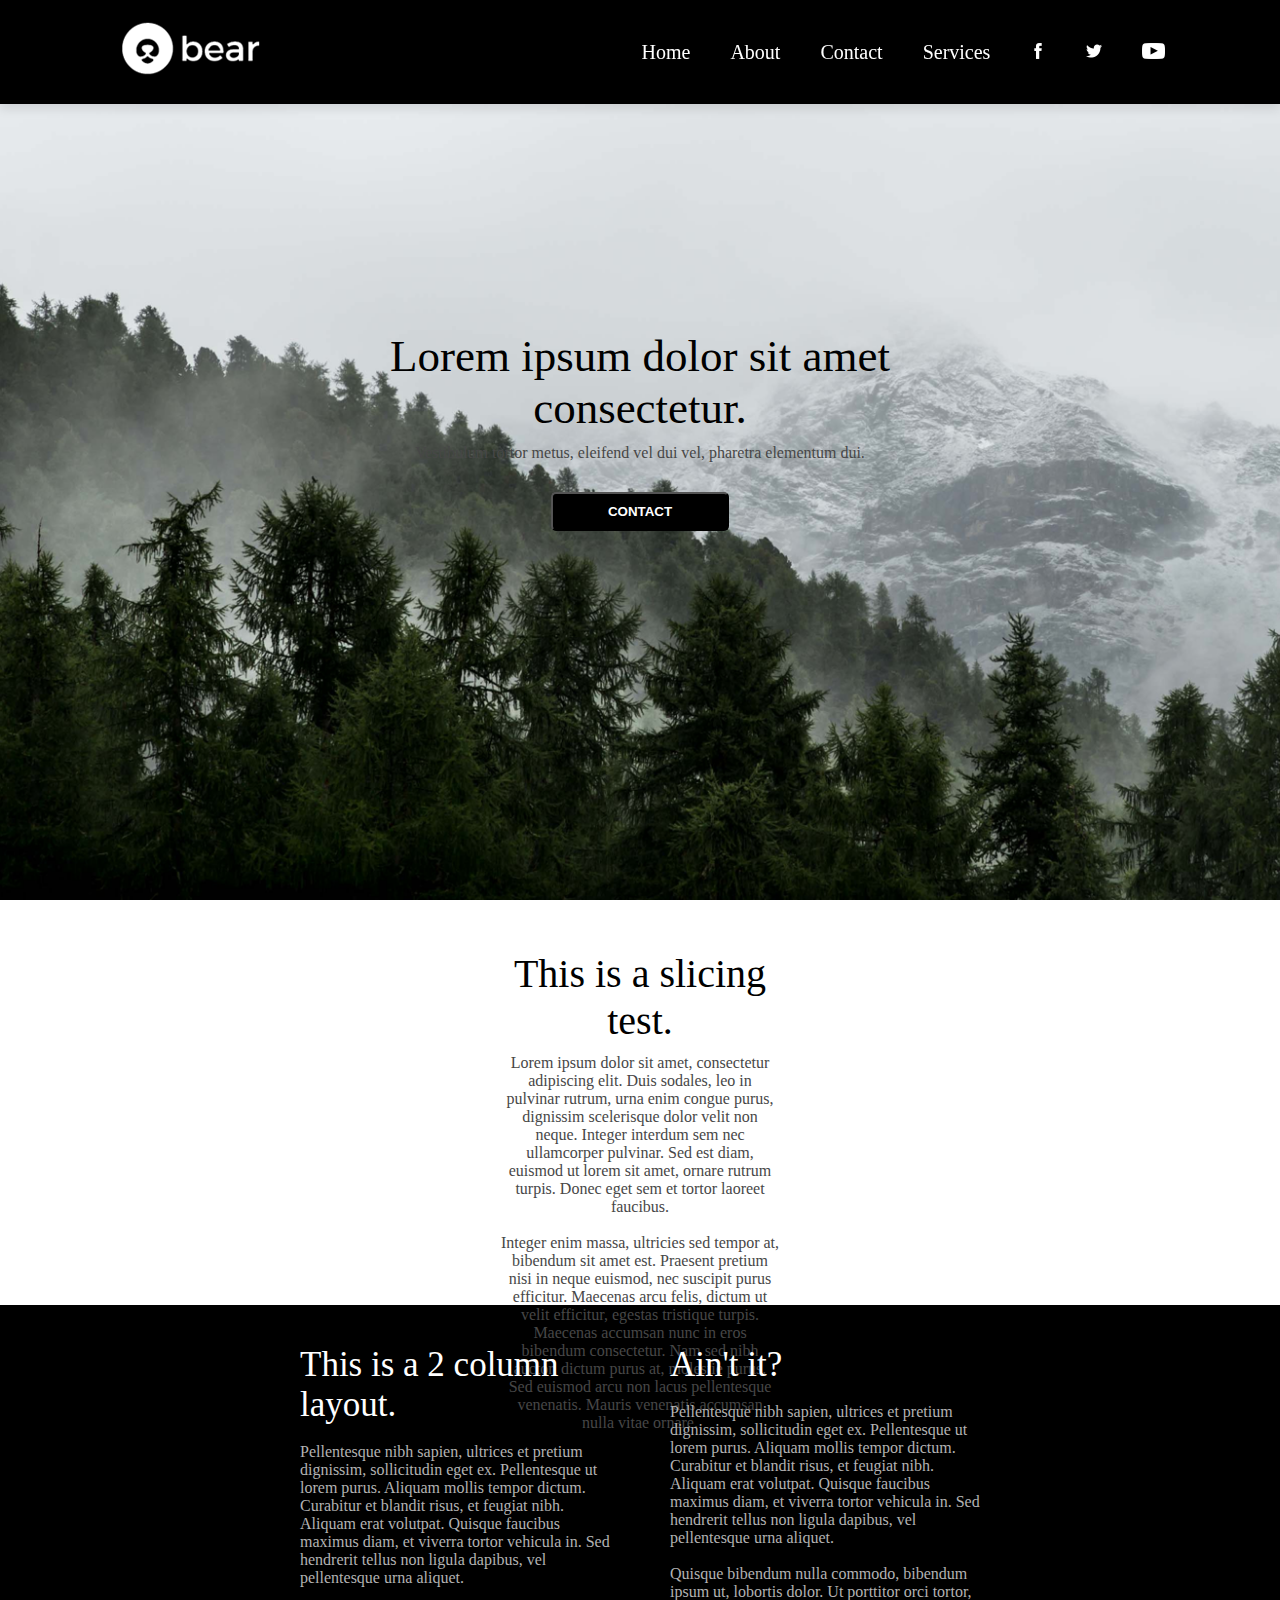
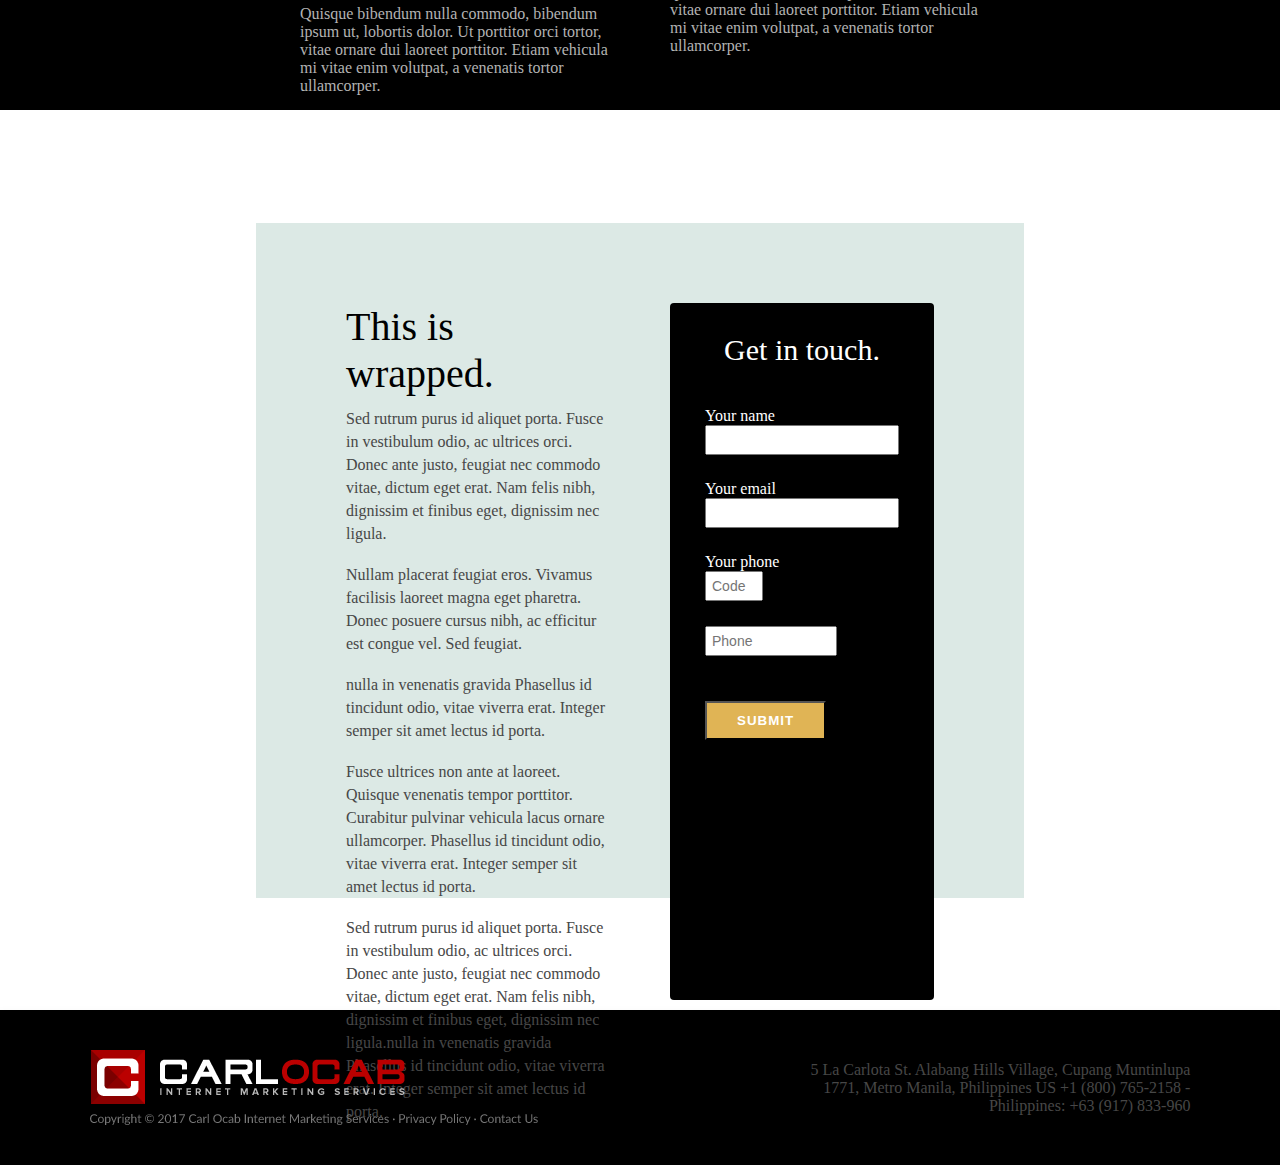
==== index.html @ e9a9a26d "sdaf" ====
<!DOCTYPE html>
<html lang="en">
  <head>
    <meta charset="UTF-8" />
    <meta http-equiv="X-UA-Compatible" content="IE=edge" />
    <meta name="viewport" content="width=device-width, initial-scale=1.0" />
    <link rel="stylesheet" href="style.css" />
    <title>Bear Site</title>
  </head>

  <body>
    <header>
      <a href="#" class="Logo">
        <img id="bearlogo" src="/Images/bearlogo.png" />
      </a>

      <nav class="nav">
        <ul>
          <li><a class="nav-btn">Home</a></li>
          <li><a class="nav-btn">About</a></li>
          <li><a class="nav-btn">Contact</a></li>
          <li><a class="nav-btn">Services</a></li>
          <li>
            <a class="nav-btn"><img src="/Images/fb.png" /></a>
          </li>
          <li>
            <a class="nav-btn"><img src="/Images/twt.png" /></a>
          </li>
          <li>
            <a class="nav-btn"><img src="/Images/yt.png" /></a>
          </li>
        </ul>
      </nav>
    </header>

    <section class="section1">
      <div id="s1">
        <h2>Lorem ipsum dolor sit amet consectetur.</h2>
        <p>
          Vestibulum tortor metus, eleifend vel dui vel, pharetra elementum dui.
        </p>
        <button id="btn-contact">CONTACT</button>
      </div>
    </section>

    <section class="section2">
      <div id="s2">
        <h2>This is a slicing test.</h2>
        <p>
          Lorem ipsum dolor sit amet, consectetur adipiscing elit. Duis sodales,
          leo in pulvinar rutrum, urna enim congue purus, dignissim scelerisque
          dolor velit non neque. Integer interdum sem nec ullamcorper pulvinar.
          Sed est diam, euismod ut lorem sit amet, ornare rutrum turpis. Donec
          eget sem et tortor laoreet faucibus.
        </p>
        <br />
        <p>
          Integer enim massa, ultricies sed tempor at, bibendum sit amet est.
          Praesent pretium nisi in neque euismod, nec suscipit purus efficitur.
          Maecenas arcu felis, dictum ut velit efficitur, egestas tristique
          turpis. Maecenas accumsan nunc in eros bibendum consectetur. Nam sed
          nibh auctor, dictum purus at, molestie purus. Sed euismod arcu non
          lacus pellentesque venenatis. Mauris venenatis accumsan nulla vitae
          ornare.
        </p>
      </div>
    </section>

    <section class="section3">
      <div id="s3">
        <div class="col-left">
          <h2>This is a 2 column layout.</h2>
          <br />
          <p>
            Pellentesque nibh sapien, ultrices et pretium dignissim,
            sollicitudin eget ex. Pellentesque ut lorem purus. Aliquam mollis
            tempor dictum. Curabitur et blandit risus, et feugiat nibh. Aliquam
            erat volutpat. Quisque faucibus maximus diam, et viverra tortor
            vehicula in. Sed hendrerit tellus non ligula dapibus, vel
            pellentesque urna aliquet.
          </p>
          <br />
          <p>
            Quisque bibendum nulla commodo, bibendum ipsum ut, lobortis dolor.
            Ut porttitor orci tortor, vitae ornare dui laoreet porttitor. Etiam
            vehicula mi vitae enim volutpat, a venenatis tortor ullamcorper.
          </p>
        </div>
        <div class="col-right">
          <h2>Ain't it?</h2>
          <br />
          <p>
            Pellentesque nibh sapien, ultrices et pretium dignissim,
            sollicitudin eget ex. Pellentesque ut lorem purus. Aliquam mollis
            tempor dictum. Curabitur et blandit risus, et feugiat nibh. Aliquam
            erat volutpat. Quisque faucibus maximus diam, et viverra tortor
            vehicula in. Sed hendrerit tellus non ligula dapibus, vel
            pellentesque urna aliquet.
          </p>
          <br />
          <p>
            Quisque bibendum nulla commodo, bibendum ipsum ut, lobortis dolor.
            Ut porttitor orci tortor, vitae ornare dui laoreet porttitor. Etiam
            vehicula mi vitae enim volutpat, a venenatis tortor ullamcorper.
          </p>
        </div>
      </div>
    </section>

    <section class="section4">
      <div class="s4-container">
        <div class="s4-row">
          <div class="s4-col-left">
            <h2>This is wrapped.</h2>
            <p>
              Sed rutrum purus id aliquet porta. Fusce in vestibulum odio, ac
              ultrices orci. Donec ante justo, feugiat nec commodo vitae, dictum
              eget erat. Nam felis nibh, dignissim et finibus eget, dignissim
              nec ligula.
            </p>
            <br />
            <p>
              Nullam placerat feugiat eros. Vivamus facilisis laoreet magna eget
              pharetra. Donec posuere cursus nibh, ac efficitur est congue vel.
              Sed feugiat.
            </p>
            <br />
            <p>
              nulla in venenatis gravida Phasellus id tincidunt odio, vitae
              viverra erat. Integer semper sit amet lectus id porta.
            </p>
            <br />
            <p>
              Fusce ultrices non ante at laoreet. Quisque venenatis tempor
              porttitor. Curabitur pulvinar vehicula lacus ornare ullamcorper.
              Phasellus id tincidunt odio, vitae viverra erat. Integer semper
              sit amet lectus id porta.
            </p>
            <br />
            <p>
              Sed rutrum purus id aliquet porta. Fusce in vestibulum odio, ac
              ultrices orci. Donec ante justo, feugiat nec commodo vitae, dictum
              eget erat. Nam felis nibh, dignissim et finibus eget, dignissim
              nec ligula.nulla in venenatis gravida Phasellus id tincidunt odio,
              vitae viverra erat. Integer semper sit amet lectus id porta.
            </p>
          </div>
          <div class="s4-col-right">
            <form class="contact-form">
              <h1>Get in touch.</h1>
              <div class="input-details">
                <label>Your name</label>
                <br />
                <input type="text" id="name" />

                <label>Your email</label>
                <br />
                <input type="email" id="email" />
                <label>Your phone</label>
                <br />
                <input type="text" id="code" placeholder="Code" />
                <input type="text" id="phone" placeholder="Phone" />
                <button type="submit" id="btn-submit">SUBMIT</button>
              </div>
            </form>
          </div>
        </div>
      </div>
    </section>

    <footer class="footer">
      <img id="bearlogo" src="/Images/logo2.png" />
      <p>
        5 La Carlota St. Alabang Hills Village, Cupang Muntinlupa 1771, Metro
        Manila, Philippines US +1 (800) 765-2158 - Philippines: +63 (917)
        833-960
      </p>
    </footer>
  </body>
</html>
---- style.css ----
*{
    margin: 0;
    padding: 0;
    box-sizing: border-box; 
}
body{
    min-height: 100vh;
    background-color: white;
    margin: 0;
    text-align: center;
}
header{
    position: fixed;
    top: 0;
    left: 0;
    right: 0;
    background-color: black;
    box-shadow: 0 5px 10px rgba(0, 0, 0, 0.1);
    padding: 0px 7%;
    display: flex;
    align-items: center;
    justify-content: space-between;
}
/* header .Logo{
} */
header .nav li{
    list-style: none;
}

header .nav ul li{
    position: relative;
    float: left;
    color: white;
    margin-right: 10px;

}
header .nav ul li a{
    font-size: 20px;
    padding: 15px;
    display: block;
    cursor: pointer;
    transition-duration: 0.4s;
    border-radius: 5px;
}

header .nav ul li a:hover{
    background-color: gray;
    color: black;
}
.section1{
    height: 100vh;
    padding: 30px;
    box-sizing: border-box;
    background-image: url('/Images/backgroundimg.png');
    background-repeat: no-repeat;
    background-size:cover;
}

#s1{
    margin: 300px 300px 0px 300px;
}
#s1 h2{
    font-weight: lighter;
    font-size: 45px;
    margin: 0;
    padding-bottom: 10px;
}
#s1 p{
    color: #474747;
    padding-bottom: 30px;
}
#btn-contact{
    background-color: black;
    color: white;
    padding: 10px 55px 10px 55px;
    border-radius: 5px;
    transition-duration: 0.4s;
    font-weight: bolder;
}
#btn-contact:hover{
    background-color: white;
    color: black;
    border: 2px solid black;
    
}

.section2{
    height: 45vh;
    box-sizing: border-box;
    background-color: white;
}
#s2{
    margin: 0px 500px 0px 500px;
}
#s2 h2{
    font-weight: lighter;
    font-size: 40px;
    margin-bottom: 0;
    margin-top: 0;
    padding:50px 0px 10px 0px;
}
#s2 p{
    color: #474747;
    margin: 0;
}

.section3{
    height: 45vh;
    box-sizing: border-box;
    background-color: black;
}
#s3{
    display: flex;
    text-align: left;
    padding: 40px 300px 40px 300px;
}

.col-left{
    flex: 50%;
    margin-right: 30px;
}
.col-right{
    flex: 50%;
    margin-left: 30px;
}

#s3 h2{
    font-weight: lighter;
    color: white;
    font-size: 35px;
    margin-bottom: 0;
    margin-top: 0;
}
#s3 p{
    color: #b3b3b3;
    margin: 0;
}

.section4{
    height: 100vh;
    box-sizing: border-box;
    background-color: white;
    display: flex;
    justify-content: center;
    align-items: center;

}
.s4-container{
    height: 75%;
    width: 60%;
    background-color: rgba(147, 186, 173, 0.32);
    
}
.s4-row{
    display: flex;
    padding: 80px 90px 40px 90px;
}
.s4-col-left{
    flex: 50%;
    margin-right: 30px;
}
.s4-col-left h2{
    font-weight:200;
    color: black;
    text-align: left;
    font-size: 40px;
    padding-bottom: 10px;
    margin-bottom: 0;
    margin-top: 0;
}
.s4-col-left p{
    text-align: left;
    line-height: 23px;
    color: #474747;
    margin: 0;
}
.s4-col-right{
    flex: 50%;
    margin-left: 30px;
}

.contact-form{
    height: 85%;
    width: 100%;
    background-color: black;
    border-radius: 4px;
}
.contact-form h1{
    color: #fff;
    padding: 30px;
    font-size: 30px;
    font-weight:lighter;
} 
.input-details{
    text-align: left;
    padding: 10px 35px 10px 35px;
}
.input-details label{
    color: white;
}
.input-details input{
    width: 100%;
    font-size: 14px;
    height: 30px;
    padding: 5px;
    margin-bottom: 25px;
}

#code{
    width: 30%;
    font-size: 14px;
    height: 30px;
    margin-bottom: 25px;
}
#phone{
    width: 68%;
    font-size: 14px;
    height: 30px;
    margin-bottom: 25px;
}
#btn-submit{
    background-color: #e0b455;
    padding: 10px 30px 10px 30px;
    color: white;
    font-weight: bold;
    letter-spacing: 1px;
    margin-top: 20px;
    transition-duration: 0.4s;
}
#btn-submit:hover{
    background-color: black;
    color:#e0b455;
    border:3px solid #e0b455;
}
.footer{
    background-color: black;
    box-shadow: 0 5px 10px rgba(0, 0, 0, 0.1);
    padding: 40px 7%;
    display: flex;
    align-items: center;
    justify-content: space-between;
}
.footer p{
    width: 35%;
    color: #474747;
    text-align: right;
}
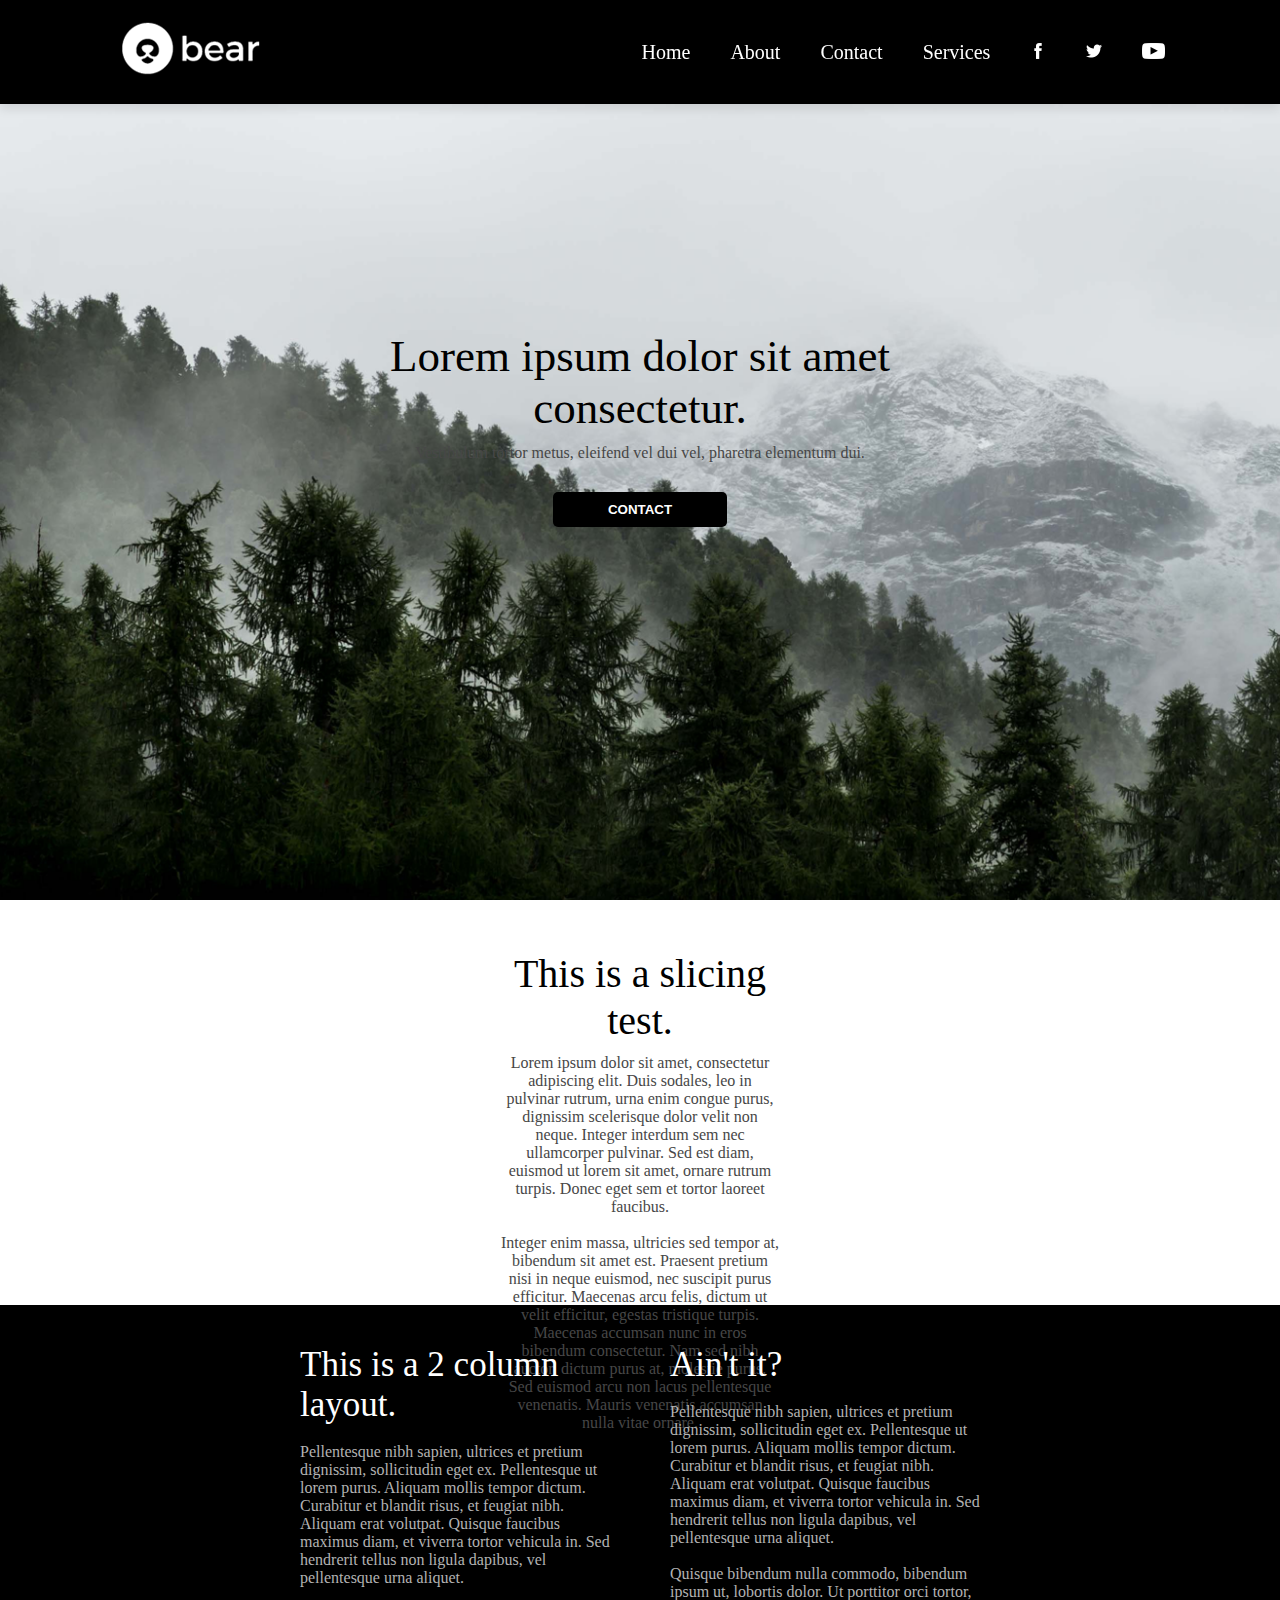
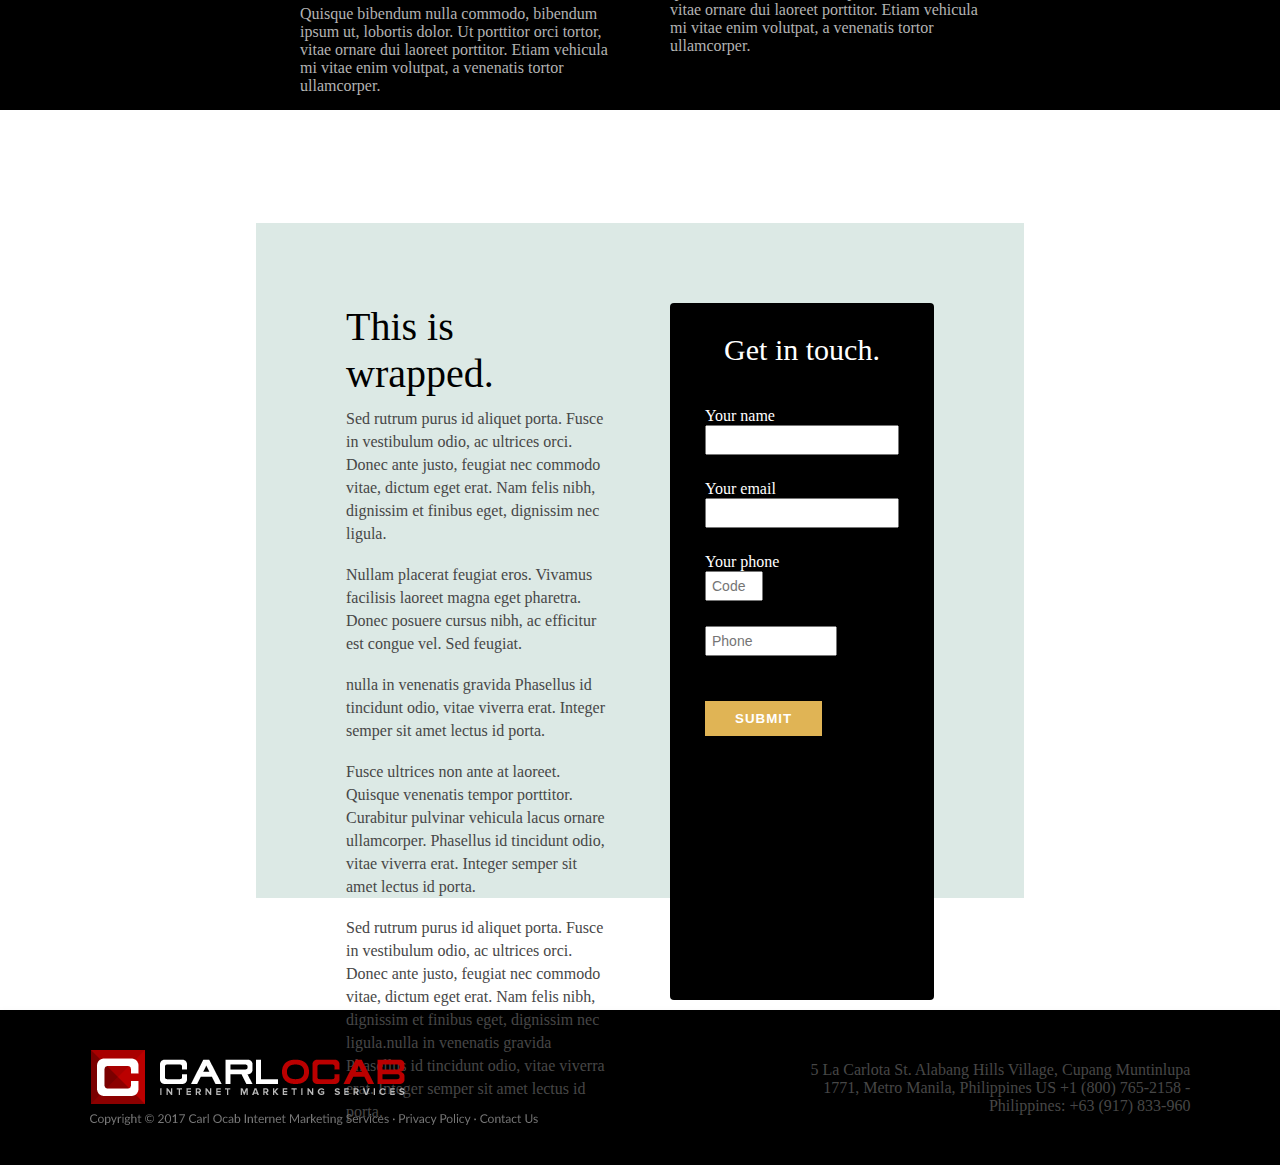
==== commit 7ff693fa: "q" ====
--- a/index.html
+++ b/index.html
@@ -4,7 +4,7 @@
     <meta charset="UTF-8" />
     <meta http-equiv="X-UA-Compatible" content="IE=edge" />
     <meta name="viewport" content="width=device-width, initial-scale=1.0" />
-    <link rel="stylesheet" href="style.css" />
+    <link rel="stylesheet" href="/css/style.css" />
     <title>Bear Site</title>
   </head>
 
--- a/css/style.css
+++ b/css/style.css
@@ -0,0 +1,249 @@
+*{
+    margin: 0;
+    padding: 0;
+    box-sizing: border-box; 
+}
+body{
+    min-height: 100vh;
+    background-color: white;
+    margin: 0;
+    text-align: center;
+}
+header{
+    position: fixed;
+    top: 0;
+    left: 0;
+    right: 0;
+    background-color: black;
+    box-shadow: 0 5px 10px rgba(0, 0, 0, 0.1);
+    padding: 0px 7%;
+    display: flex;
+    align-items: center;
+    justify-content: space-between;
+}
+/* header .Logo{
+} */
+header .nav li{
+    list-style: none;
+}
+
+header .nav ul li{
+    position: relative;
+    float: left;
+    color: white;
+    margin-right: 10px;
+
+}
+header .nav ul li a{
+    font-size: 20px;
+    padding: 15px;
+    display: block;
+    cursor: pointer;
+    transition-duration: 0.4s;
+    border-radius: 5px;
+}
+
+header .nav ul li a:hover{
+    background-color: grey;
+    color: black;
+}
+.section1{
+    height: 100vh;
+    padding: 30px;
+    box-sizing: border-box;
+    background-image: url('/Images/backgroundimg.png');
+    background-repeat: no-repeat;
+    background-size:cover;
+}
+
+#s1{
+    margin: 300px 300px 0px 300px;
+}
+#s1 h2{
+    font-weight: lighter;
+    font-size: 45px;
+    margin: 0;
+    padding-bottom: 10px;
+}
+#s1 p{
+    color: #474747;
+    padding-bottom: 30px;
+}
+#btn-contact{
+    background-color: black;
+    color: white;
+    padding: 10px 55px 10px 55px;
+    border-radius: 5px;
+    border: 0px;
+    transition-duration: 0.4s;
+    font-weight: bolder;
+}
+#btn-contact:hover{
+    background-color: white;
+    color: black;
+    border: 2px solid black;
+    
+}
+
+.section2{
+    height: 45vh;
+    box-sizing: border-box;
+    background-color: white;
+}
+#s2{
+    margin: 0px 500px 0px 500px;
+}
+#s2 h2{
+    font-weight: lighter;
+    font-size: 40px;
+    margin-bottom: 0;
+    margin-top: 0;
+    padding:50px 0px 10px 0px;
+}
+#s2 p{
+    color: #474747;
+    margin: 0;
+}
+
+.section3{
+    height: 45vh;
+    box-sizing: border-box;
+    background-color: black;
+}
+#s3{
+    display: flex;
+    text-align: left;
+    padding: 40px 300px 40px 300px;
+}
+
+.col-left{
+    flex: 50%;
+    margin-right: 30px;
+}
+.col-right{
+    flex: 50%;
+    margin-left: 30px;
+}
+
+#s3 h2{
+    font-weight: lighter;
+    color: white;
+    font-size: 35px;
+    margin-bottom: 0;
+    margin-top: 0;
+}
+#s3 p{
+    color: #b3b3b3;
+    margin: 0;
+}
+
+.section4{
+    height: 100vh;
+    box-sizing: border-box;
+    background-color: white;
+    display: flex;
+    justify-content: center;
+    align-items: center;
+
+}
+.s4-container{
+    height: 75%;
+    width: 60%;
+    background-color: rgba(147, 186, 173, 0.32);
+    
+}
+.s4-row{
+    display: flex;
+    padding: 80px 90px 40px 90px;
+}
+.s4-col-left{
+    flex: 50%;
+    margin-right: 30px;
+}
+.s4-col-left h2{
+    font-weight:200;
+    color: black;
+    text-align: left;
+    font-size: 40px;
+    padding-bottom: 10px;
+    margin-bottom: 0;
+    margin-top: 0;
+}
+.s4-col-left p{
+    text-align: left;
+    line-height: 23px;
+    color: #474747;
+    margin: 0;
+}
+.s4-col-right{
+    flex: 50%;
+    margin-left: 30px;
+}
+
+.contact-form{
+    height: 85%;
+    width: 100%;
+    background-color: black;
+    border-radius: 4px;
+}
+.contact-form h1{
+    color: #fff;
+    padding: 30px;
+    font-size: 30px;
+    font-weight:lighter;
+} 
+.input-details{
+    text-align: left;
+    padding: 10px 35px 10px 35px;
+}
+.input-details label{
+    color: white;
+}
+.input-details input{
+    width: 100%;
+    font-size: 14px;
+    height: 30px;
+    padding: 5px;
+    margin-bottom: 25px;
+}
+
+#code{
+    width: 30%;
+    font-size: 14px;
+    height: 30px;
+    margin-bottom: 25px;
+}
+#phone{
+    width: 68%;
+    font-size: 14px;
+    height: 30px;
+    margin-bottom: 25px;
+}
+#btn-submit{
+    background-color: #e0b455;
+    padding: 10px 30px 10px 30px;
+    color: white;
+    border: 0px;
+    font-weight: bold;
+    letter-spacing: 1px;
+    margin-top: 20px;
+    transition-duration: 0.4s;
+}
+#btn-submit:hover{
+    background-color: black;
+    color:#e0b455;
+    border:3px solid #e0b455;
+}
+.footer{
+    background-color: black;
+    box-shadow: 0 5px 10px rgba(0, 0, 0, 0.1);
+    padding: 40px 7%;
+    display: flex;
+    align-items: center;
+    justify-content: space-between;
+}
+.footer p{
+    width: 35%;
+    color: #474747;
+    text-align: right;
+}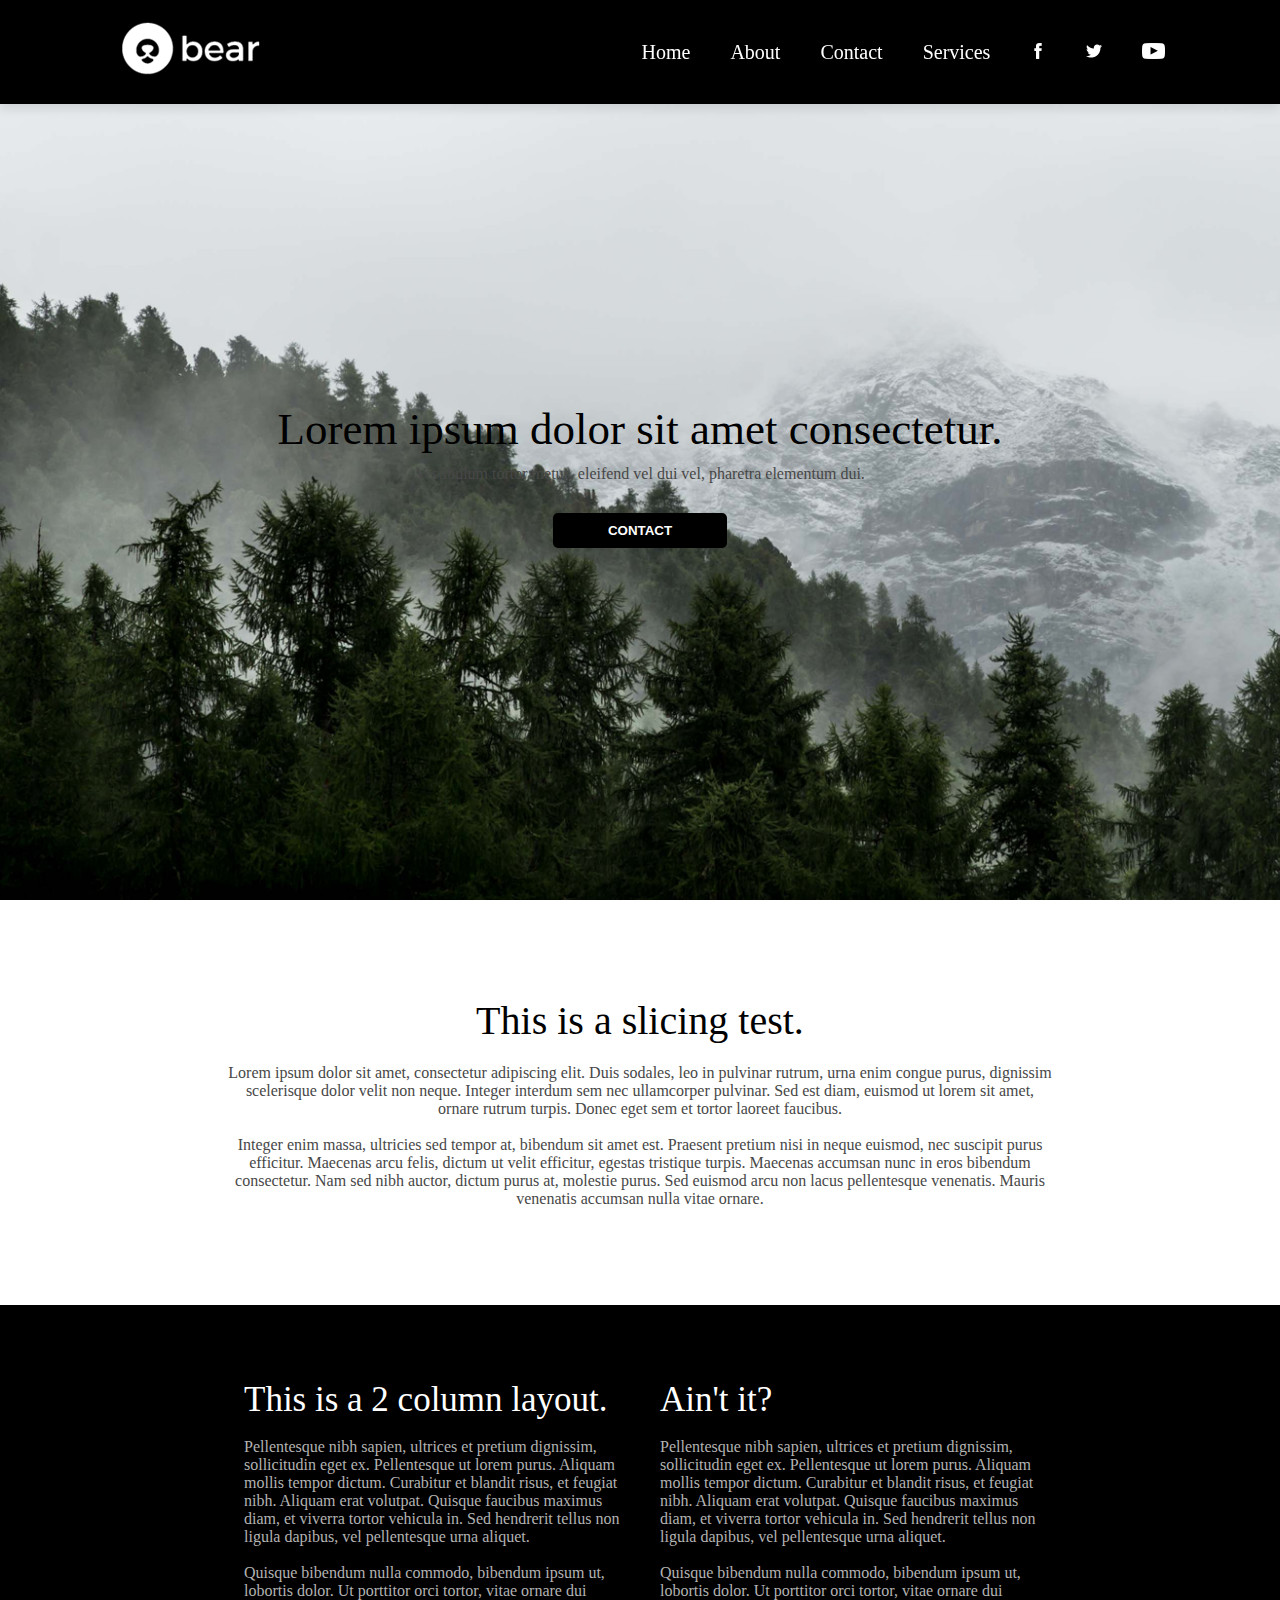
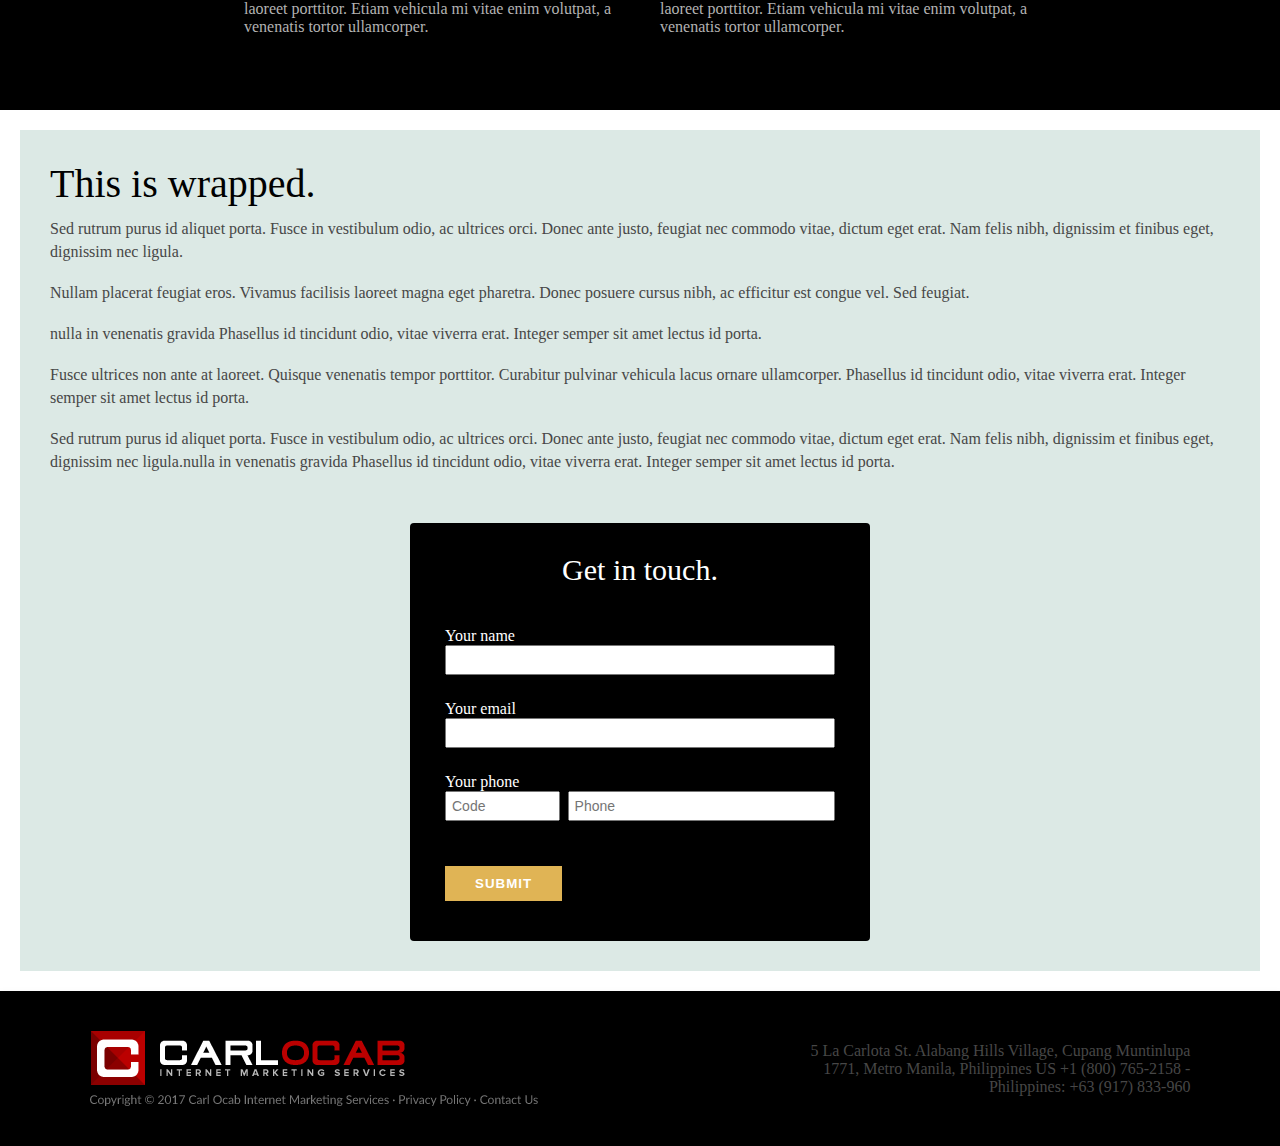
==== commit 095ef897: "s" ====
--- a/index.html
+++ b/index.html
@@ -109,62 +109,64 @@
 
     <section class="section4">
       <div class="s4-container">
-        <div class="s4-row">
-          <div class="s4-col-left">
-            <h2>This is wrapped.</h2>
-            <p>
-              Sed rutrum purus id aliquet porta. Fusce in vestibulum odio, ac
-              ultrices orci. Donec ante justo, feugiat nec commodo vitae, dictum
-              eget erat. Nam felis nibh, dignissim et finibus eget, dignissim
-              nec ligula.
-            </p>
-            <br />
-            <p>
-              Nullam placerat feugiat eros. Vivamus facilisis laoreet magna eget
-              pharetra. Donec posuere cursus nibh, ac efficitur est congue vel.
-              Sed feugiat.
-            </p>
-            <br />
-            <p>
-              nulla in venenatis gravida Phasellus id tincidunt odio, vitae
-              viverra erat. Integer semper sit amet lectus id porta.
-            </p>
-            <br />
-            <p>
-              Fusce ultrices non ante at laoreet. Quisque venenatis tempor
-              porttitor. Curabitur pulvinar vehicula lacus ornare ullamcorper.
-              Phasellus id tincidunt odio, vitae viverra erat. Integer semper
-              sit amet lectus id porta.
-            </p>
-            <br />
-            <p>
-              Sed rutrum purus id aliquet porta. Fusce in vestibulum odio, ac
-              ultrices orci. Donec ante justo, feugiat nec commodo vitae, dictum
-              eget erat. Nam felis nibh, dignissim et finibus eget, dignissim
-              nec ligula.nulla in venenatis gravida Phasellus id tincidunt odio,
-              vitae viverra erat. Integer semper sit amet lectus id porta.
-            </p>
-          </div>
-          <div class="s4-col-right">
-            <form class="contact-form">
-              <h1>Get in touch.</h1>
-              <div class="input-details">
-                <label>Your name</label>
-                <br />
-                <input type="text" id="name" />
+        <!-- <div class="s4-row"> -->
+        <div class="s4-col-left">
+          <h2>This is wrapped.</h2>
+          <p>
+            Sed rutrum purus id aliquet porta. Fusce in vestibulum odio, ac
+            ultrices orci. Donec ante justo, feugiat nec commodo vitae, dictum
+            eget erat. Nam felis nibh, dignissim et finibus eget, dignissim nec
+            ligula.
+          </p>
+          <br />
+          <p>
+            Nullam placerat feugiat eros. Vivamus facilisis laoreet magna eget
+            pharetra. Donec posuere cursus nibh, ac efficitur est congue vel.
+            Sed feugiat.
+          </p>
+          <br />
+          <p>
+            nulla in venenatis gravida Phasellus id tincidunt odio, vitae
+            viverra erat. Integer semper sit amet lectus id porta.
+          </p>
+          <br />
+          <p>
+            Fusce ultrices non ante at laoreet. Quisque venenatis tempor
+            porttitor. Curabitur pulvinar vehicula lacus ornare ullamcorper.
+            Phasellus id tincidunt odio, vitae viverra erat. Integer semper sit
+            amet lectus id porta.
+          </p>
+          <br />
+          <p>
+            Sed rutrum purus id aliquet porta. Fusce in vestibulum odio, ac
+            ultrices orci. Donec ante justo, feugiat nec commodo vitae, dictum
+            eget erat. Nam felis nibh, dignissim et finibus eget, dignissim nec
+            ligula.nulla in venenatis gravida Phasellus id tincidunt odio, vitae
+            viverra erat. Integer semper sit amet lectus id porta.
+          </p>
+        </div>
+        <div class="s4-col-right">
+          <form class="contact-form">
+            <h1>Get in touch.</h1>
+            <div class="input-details">
+              <label>Your name</label>
+              <br />
+              <input type="text" id="name" />
 
-                <label>Your email</label>
-                <br />
-                <input type="email" id="email" />
-                <label>Your phone</label>
-                <br />
+              <label>Your email</label>
+              <br />
+              <input type="email" id="email" />
+              <label>Your phone</label>
+              <br />
+              <div class="contact">
                 <input type="text" id="code" placeholder="Code" />
                 <input type="text" id="phone" placeholder="Phone" />
-                <button type="submit" id="btn-submit">SUBMIT</button>
               </div>
-            </form>
-          </div>
+              <button type="submit" id="btn-submit">SUBMIT</button>
+            </div>
+          </form>
         </div>
+        <!-- </div> -->
       </div>
     </section>
 
--- a/css/style.css
+++ b/css/style.css
@@ -5,6 +5,7 @@
 }
 body{
     min-height: 100vh;
+    min-width: 100vw;
     background-color: white;
     margin: 0;
     text-align: center;
@@ -21,8 +22,6 @@
     align-items: center;
     justify-content: space-between;
 }
-/* header .Logo{
-} */
 header .nav li{
     list-style: none;
 }
@@ -48,22 +47,28 @@
     color: black;
 }
 .section1{
-    height: 100vh;
+    min-height: 100vh;
+    min-width: 100vw;
+    max-width: 100vw;
     padding: 30px;
     box-sizing: border-box;
     background-image: url('/Images/backgroundimg.png');
     background-repeat: no-repeat;
     background-size:cover;
+    display: flex;
+    align-items: center;
+    justify-content: center;
 }
 
 #s1{
-    margin: 300px 300px 0px 300px;
+    /* margin: 300px 300px 0px 300px; */
 }
 #s1 h2{
     font-weight: lighter;
     font-size: 45px;
     margin: 0;
     padding-bottom: 10px;
+    padding-top: 50px;
 }
 #s1 p{
     color: #474747;
@@ -75,7 +80,7 @@
     padding: 10px 55px 10px 55px;
     border-radius: 5px;
     border: 0px;
-    transition-duration: 0.4s;
+    transition-duration:0.4s;
     font-weight: bolder;
 }
 #btn-contact:hover{
@@ -86,43 +91,56 @@
 }
 
 .section2{
-    height: 45vh;
+    min-height: 45vh;
+    max-width: 100%;
     box-sizing: border-box;
     background-color: white;
+    display: flex;
+    justify-content: center;
+    align-items: center;
 }
 #s2{
-    margin: 0px 500px 0px 500px;
+
+    padding: 30px 0px 30px 0px; 
+    max-width: 65%;
 }
 #s2 h2{
     font-weight: lighter;
     font-size: 40px;
-    margin-bottom: 0;
-    margin-top: 0;
-    padding:50px 0px 10px 0px;
+    margin-bottom: 20px;
 }
 #s2 p{
     color: #474747;
     margin: 0;
+    /* padding:0 250px 0 250px; */
 }
 
 .section3{
-    height: 45vh;
+    min-height: 45vh;
+    max-width: 100%;
     box-sizing: border-box;
     background-color: black;
+    display: flex;
+    align-items: center;
+    justify-content: center;
+
 }
 #s3{
     display: flex;
     text-align: left;
-    padding: 40px 300px 40px 300px;
+    max-width: 65%;
+    padding: 40px 0px 40px 0px; 
+
 }
 
 .col-left{
     flex: 50%;
-    margin-right: 30px;
+    margin: 20px;
 }
 .col-right{
     flex: 50%;
-    margin-left: 30px;
+    margin: 20px;
+    /* margin-left: 30px; */
 }
 
 #s3 h2{
@@ -138,7 +156,8 @@
 }
 
 .section4{
-    height: 100vh;
+    min-height: 70vh;
+    max-width: 100%;
     box-sizing: border-box;
     background-color: white;
     display: flex;
@@ -147,14 +166,16 @@
 
 }
 .s4-container{
-    height: 75%;
-    width: 60%;
+    /* width: 100%; */
+    min-width: 70%;
+    /* height: 80%; */
+    max-height: 80%;
     background-color: rgba(147, 186, 173, 0.32);
-    
-}
-.s4-row{
-    display: flex;
-    padding: 80px 90px 40px 90px;
+    display: flex;
+    /* align-items: center; */
+    justify-content: center;
+    margin: 70px 400px 70px 400px;
+    padding: 60px 90px 60px 90px;
 }
 .s4-col-left{
     flex: 50%;
@@ -181,7 +202,7 @@
 }
 
 .contact-form{
-    height: 85%;
+    min-height: 70%;
     width: 100%;
     background-color: black;
     border-radius: 4px;
@@ -207,14 +228,20 @@
     margin-bottom: 25px;
 }
 
+.contact{
+    display: flex;
+}
 #code{
-    width: 30%;
+    flex: 30%;
+    /* width: 29%; */
     font-size: 14px;
     height: 30px;
     margin-bottom: 25px;
+    margin-right: 2%;
 }
 #phone{
-    width: 68%;
+    flex: 70%;
+    /* width: 68.5%; */
     font-size: 14px;
     height: 30px;
     margin-bottom: 25px;
@@ -227,12 +254,13 @@
     font-weight: bold;
     letter-spacing: 1px;
     margin-top: 20px;
-    transition-duration: 0.4s;
+    transition-duration: 0.2s;
+    margin-bottom: 30px;
 }
 #btn-submit:hover{
-    background-color: black;
+    background-color: black;    
     color:#e0b455;
-    border:3px solid #e0b455;
+    border:1px solid #e0b455;
 }
 .footer{
     background-color: black;
@@ -246,4 +274,30 @@
     width: 35%;
     color: #474747;
     text-align: right;
+}
+@media screen and (max-width: 1000px) { 
+    #s3{
+        display: block;
+    }
+    .footer p{
+        display: none;
+    }
+
+
+}
+@media screen and (max-width: 1400px) { 
+    .s4-container{
+        display: block;
+        padding: 30px;
+        margin: 20px;   
+    }
+    .s4-col-left{
+        margin: auto;
+        padding-bottom: 50px;
+    }
+    .s4-col-right{
+        width: fit-content;
+        margin: 0 auto;
+        /* padding: 0px 200px 0px 200px; */
+    }
 }